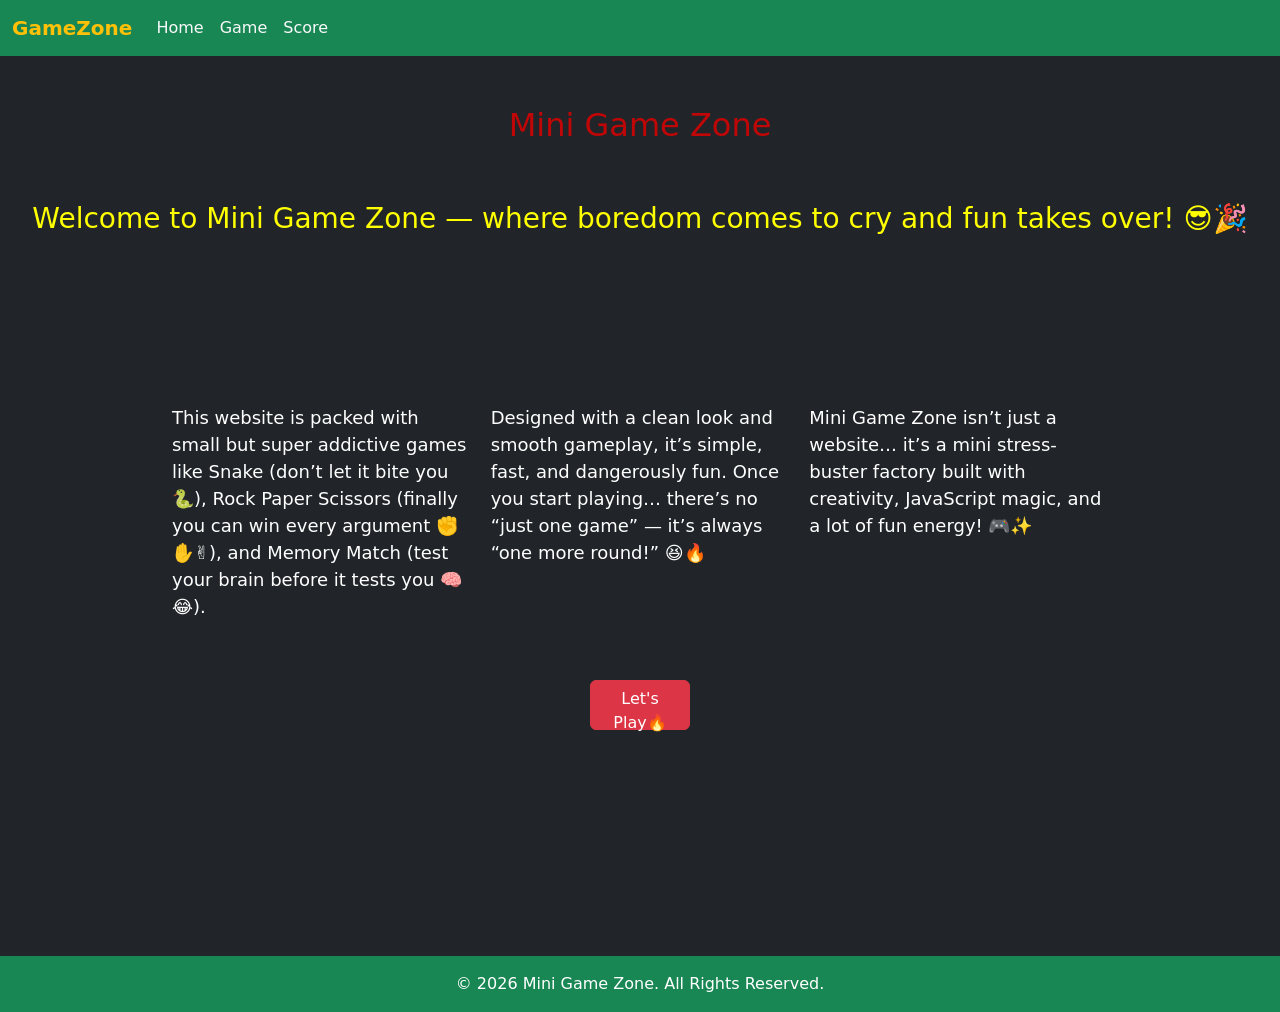
==== index.html @ c6d2b245 "first commit" ====
<!DOCTYPE html>
<html lang="en">
<head>
    <meta charset="UTF-8">
    <meta name="viewport" content="width=device-width, initial-scale=1.0">
    <title>Mini Game Zone</title>
    <link href="https://cdn.jsdelivr.net/npm/bootstrap@5.3.8/dist/css/bootstrap.min.css" rel="stylesheet" integrity="sha384-sRIl4kxILFvY47J16cr9ZwB07vP4J8+LH7qKQnuqkuIAvNWLzeN8tE5YBujZqJLB" crossorigin="anonymous">
    <link rel="stylesheet" href="index.css">
</head>
<body>
<nav class="navbar navbar-expand-lg bg-success ">
  <div class="container-fluid">
    <a class="navbar-brand text-warning fw-bolder" href="#">GameZone</a>
    <div class="collapse navbar-collapse" id="navbarNav">
      <ul class="navbar-nav ">
        <li class="nav-item">
          <a class="nav-link text-light" href="index.html">Home</a>
        </li>
        <li class="nav-item">
          <a class="nav-link text-light" href="game.html">Game</a>
        </li>
        <li class="nav-item">
          <a class="nav-link text-light" href="score.html">Score</a>
        </li>
      </ul>
    </div>
  </div>
</nav> 
<section class="homeBody container-fluid bg-dark">
<h2 class="head">Mini Game Zone</h2>
<h3 class="subhead">Welcome to Mini Game Zone — where boredom comes to cry and fun takes over! 😎🎉</h3>
<div class="homeDiv">
  
  <p>This website is packed with small but super addictive games like Snake (don’t let it bite you 🐍), 
    Rock Paper Scissors (finally you can win every argument ✊✋✌), 
    and Memory Match (test your brain before it tests you 🧠😂).</p>

  <p>Designed with a clean look and smooth gameplay, it’s simple, fast, and dangerously fun. Once you start playing… there’s no “just one game” — it’s always “one more round!” 😆🔥</p>

 <p>Mini Game Zone isn’t just a website… it’s a mini stress-buster factory built with creativity, JavaScript magic, and a lot of fun energy! 🎮✨</p>
 

</div>
<a class="btn btn-danger"href="game.html">Let's Play🔥</a>
</section> 
<footer class="bg-success text-white text-center p-3">
  © 2026 Mini Game Zone. All Rights Reserved.
</footer>
</body>
</html>
---- index.css ----
.head{
    color:rgb(192, 6, 6);
    text-align: center;
    padding:50px
}
.subhead{
 color:yellow;
    text-align: center;
    padding:0px   
}
.homeBody{
    
   height: 100vh; 
    display: flex;
    flex-direction: column;
}
.homeDiv{
    display: flex;
    flex-direction: row;
    color: white;
    margin:150px;
    
   
}
p{
    font-size: large;
   
    margin:10px;

    width:500px;
}
.btn{
    margin-top: -100px;
    margin-bottom: 100px;
    width:100px;
    height: 50px;
    align-self: center;
    
}
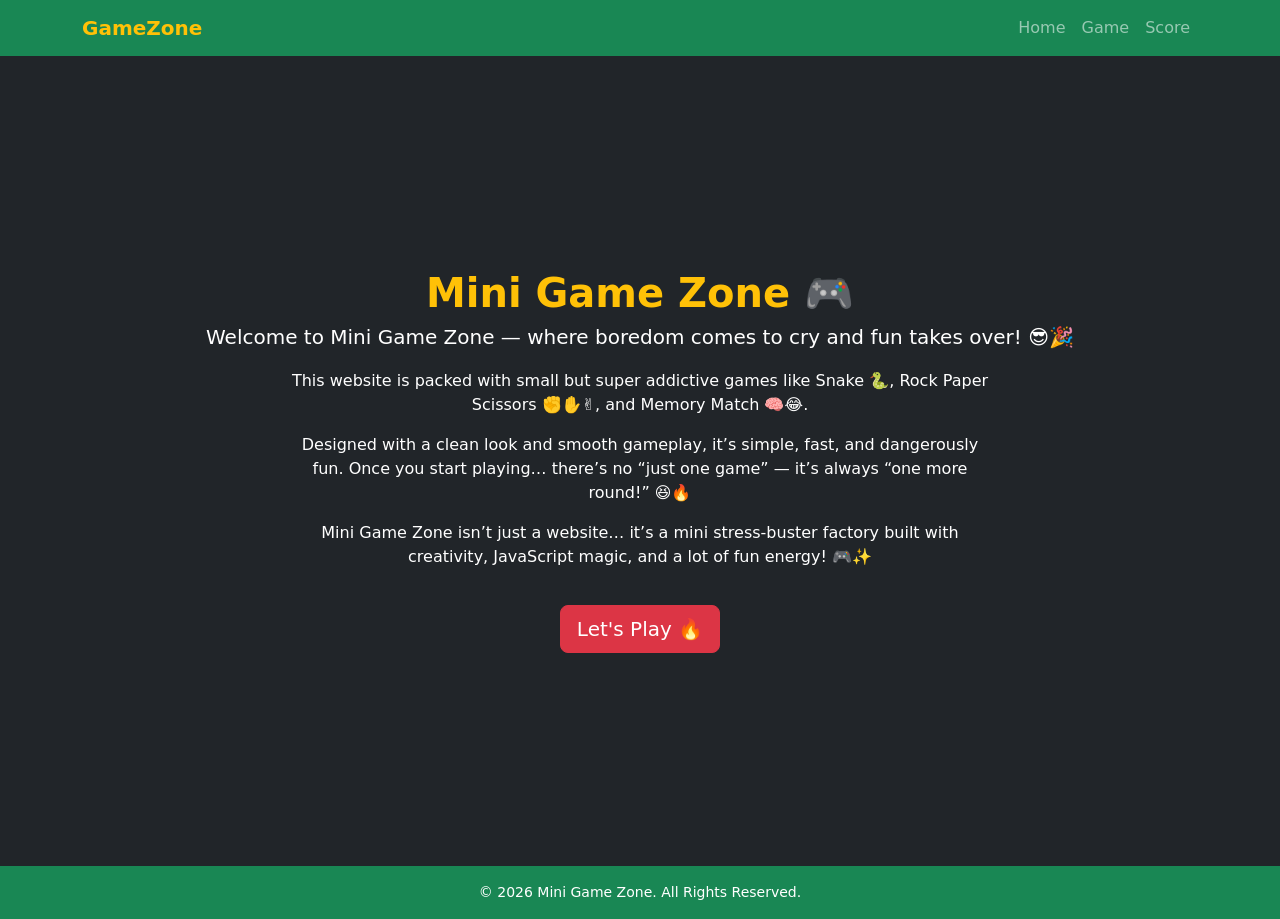
==== commit 620c7e1e: "make code responsive" ====
--- a/index.html
+++ b/index.html
@@ -4,47 +4,76 @@
     <meta charset="UTF-8">
     <meta name="viewport" content="width=device-width, initial-scale=1.0">
     <title>Mini Game Zone</title>
-    <link href="https://cdn.jsdelivr.net/npm/bootstrap@5.3.8/dist/css/bootstrap.min.css" rel="stylesheet" integrity="sha384-sRIl4kxILFvY47J16cr9ZwB07vP4J8+LH7qKQnuqkuIAvNWLzeN8tE5YBujZqJLB" crossorigin="anonymous">
+
+    <!-- Bootstrap CSS -->
+    <link href="https://cdn.jsdelivr.net/npm/bootstrap@5.3.2/dist/css/bootstrap.min.css" rel="stylesheet">
+
     <link rel="stylesheet" href="index.css">
 </head>
+
 <body>
-<nav class="navbar navbar-expand-lg bg-success ">
-  <div class="container-fluid">
-    <a class="navbar-brand text-warning fw-bolder" href="#">GameZone</a>
+
+<!-- Navbar -->
+<nav class="navbar navbar-expand-lg bg-success navbar-dark">
+  <div class="container">
+    <a class="navbar-brand fw-bold text-warning" href="index.html">GameZone</a>
+
+    
+    <button class="navbar-toggler" type="button" data-bs-toggle="collapse" data-bs-target="#navbarNav">
+      <span class="navbar-toggler-icon"></span>
+    </button>
+
     <div class="collapse navbar-collapse" id="navbarNav">
-      <ul class="navbar-nav ">
+      <ul class="navbar-nav ms-auto">
         <li class="nav-item">
-          <a class="nav-link text-light" href="index.html">Home</a>
+          <a class="nav-link" href="index.html">Home</a>
         </li>
         <li class="nav-item">
-          <a class="nav-link text-light" href="game.html">Game</a>
+          <a class="nav-link" href="game.html">Game</a>
         </li>
         <li class="nav-item">
-          <a class="nav-link text-light" href="score.html">Score</a>
+          <a class="nav-link" href="score.html">Score</a>
         </li>
       </ul>
     </div>
   </div>
-</nav> 
-<section class="homeBody container-fluid bg-dark">
-<h2 class="head">Mini Game Zone</h2>
-<h3 class="subhead">Welcome to Mini Game Zone — where boredom comes to cry and fun takes over! 😎🎉</h3>
-<div class="homeDiv">
-  
-  <p>This website is packed with small but super addictive games like Snake (don’t let it bite you 🐍), 
-    Rock Paper Scissors (finally you can win every argument ✊✋✌), 
-    and Memory Match (test your brain before it tests you 🧠😂).</p>
+</nav>
 
-  <p>Designed with a clean look and smooth gameplay, it’s simple, fast, and dangerously fun. Once you start playing… there’s no “just one game” — it’s always “one more round!” 😆🔥</p>
+<!-- Home Section -->
+<section class="homeBody bg-dark">
+    <h2 class="head">Mini Game Zone 🎮</h2>
 
- <p>Mini Game Zone isn’t just a website… it’s a mini stress-buster factory built with creativity, JavaScript magic, and a lot of fun energy! 🎮✨</p>
- 
+    <h5 class="subhead">
+        Welcome to Mini Game Zone — where boredom comes to cry and fun takes over! 😎🎉
+    </h5>
 
-</div>
-<a class="btn btn-danger"href="game.html">Let's Play🔥</a>
-</section> 
+    <div class="homeDiv">
+        <p>
+            This website is packed with small but super addictive games like Snake 🐍, 
+            Rock Paper Scissors ✊✋✌, and Memory Match 🧠😂.
+        </p>
+
+        <p>
+            Designed with a clean look and smooth gameplay, it’s simple, fast, and dangerously fun. 
+            Once you start playing… there’s no “just one game” — it’s always “one more round!” 😆🔥
+        </p>
+
+        <p>
+            Mini Game Zone isn’t just a website… it’s a mini stress-buster factory built with 
+            creativity, JavaScript magic, and a lot of fun energy! 🎮✨
+        </p>
+    </div>
+
+    <a class="btn btn-danger btn-lg" href="game.html">Let's Play 🔥</a>
+</section>
+
+<!-- Footer -->
 <footer class="bg-success text-white text-center p-3">
   © 2026 Mini Game Zone. All Rights Reserved.
 </footer>
+
+
+<script src="https://cdn.jsdelivr.net/npm/bootstrap@5.3.2/dist/js/bootstrap.bundle.min.js"></script>
+
 </body>
 </html>
--- a/index.css
+++ b/index.css
@@ -1,39 +1,35 @@
-.head{
-    color:rgb(192, 6, 6);
-    text-align: center;
-    padding:50px
-}
-.subhead{
- color:yellow;
-    text-align: center;
-    padding:0px   
-}
-.homeBody{
-    
-   height: 100vh; 
-    display: flex;
-    flex-direction: column;
-}
-.homeDiv{
-    display: flex;
-    flex-direction: row;
-    color: white;
-    margin:150px;
-    
-   
-}
-p{
-    font-size: large;
-   
-    margin:10px;
 
-    width:500px;
-}
-.btn{
-    margin-top: -100px;
-    margin-bottom: 100px;
-    width:100px;
-    height: 50px;
-    align-self: center;
-    
-}
+        body{
+            margin:0;
+        }
+
+        .homeBody{
+            min-height: 90vh;
+            display: flex;
+            flex-direction: column;
+            justify-content: center;
+            align-items: center;
+            text-align: center;
+            padding: 40px 20px;
+        }
+
+        .head{
+            color: #ffc107;
+            font-weight: bold;
+            font-size: 2.5rem;
+        }
+
+        .subhead{
+            color: white;
+            margin-bottom: 20px;
+        }
+
+        .homeDiv{
+            max-width: 700px;
+            color: white;
+            margin-bottom: 20px;
+        }
+
+        footer{
+            font-size: 14px;
+        }
